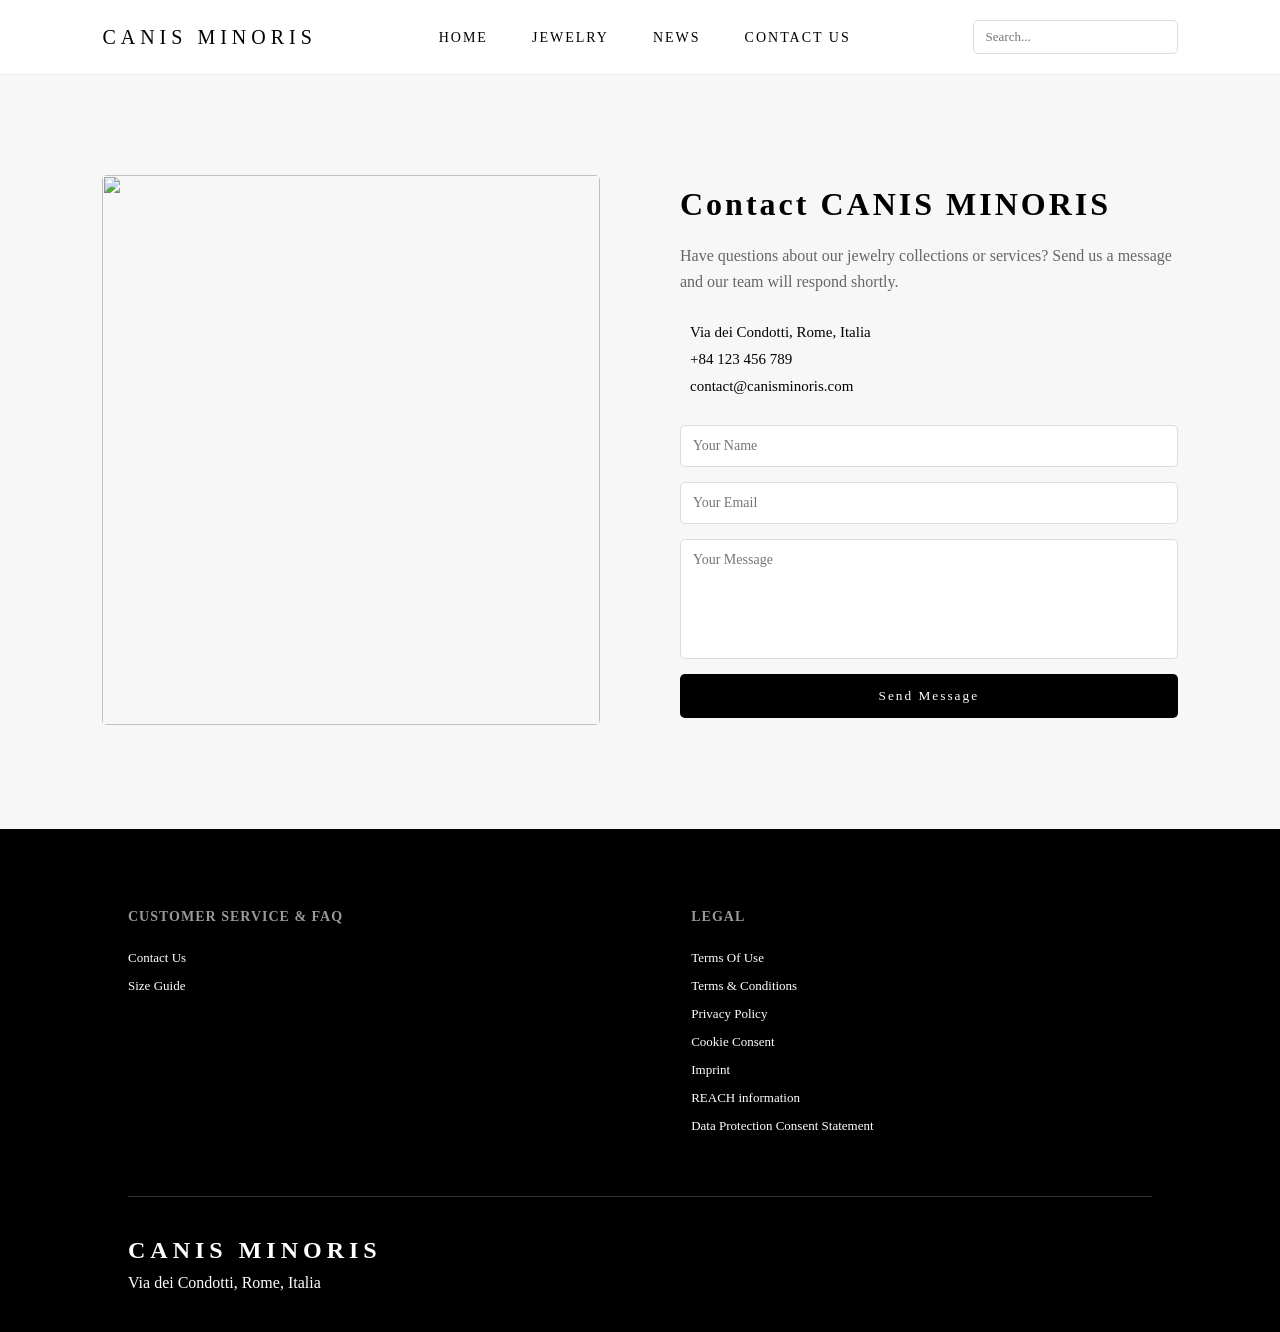
==== contact.html @ bb9cdb8f "1" ====
<!DOCTYPE html>
<html lang="en">

<head>
    <meta charset="UTF-8">
    <meta name="viewport" content="width=device-width, initial-scale=1.0">
    <title>Document</title>
    <link rel="stylesheet" href="./style-contact.css">
</head>

<body>
    <header class="main-header">

        <div class="header-left">
            <h2 class="logo">CANIS MINORIS</h2>
        </div>

        <nav class="nav-menu">
            <a href="./index.html">Home</a>
            <a href="./Jewelry.html">Jewelry</a>
            <a href="./new.html">News</a>
            <a href="./contact.html">Contact Us</a>
        </nav>

        <div class="header-right">
            <div class="search-box">
                <input type="text" placeholder="Search...">
                <i class="fas fa-search"></i>
            </div>
        </div>
    </header>
    <section class="contact">
        <div class="contact-container">
            <div class="contact-left">
                <img src="https://images.unsplash.com/photo-1617038220319-276d3cfab638?w=1200" alt="">
            </div>
            <div class="contact-right">
                <h2>Contact CANIS MINORIS</h2>
                <p class="contact-desc">
                    Have questions about our jewelry collections or services?
                    Send us a message and our team will respond shortly.
                </p>
                <div class="contact-info">
                    <p><i class="fas fa-map-marker-alt"></i> Via dei Condotti, Rome, Italia</p>
                    <p><i class="fas fa-phone"></i> +84 123 456 789</p>
                    <p><i class="fas fa-envelope"></i> contact@canisminoris.com</p>
                </div>
                <form class="contact-form">
                    <input type="text" placeholder="Your Name">
                    <input type="email" placeholder="Your Email">
                    <textarea placeholder="Your Message"></textarea>
                    <button>Send Message</button>
                </form>
            </div>
        </div>
    </section>
    <footer class="main-footer">
        <div class="footer-columns">
            <div class="footer-col">
                <h4>Customer Service & FAQ</h4>
                <ul>
                    <li><a href="#">Contact Us</a></li>
                    <li><a href="#">Size Guide</a></li>
                </ul>
            </div>
            <div class="footer-col">
                <h4>Legal</h4>
                <ul>
                    <li>Terms Of Use</li>
                    <li>Terms & Conditions</li>
                    <li>Privacy Policy</li>
                    <li>Cookie Consent</li>
                    <li>Imprint</li>
                    <li>REACH information</li>
                    <li>Data Protection Consent Statement</li>
                </ul>
            </div>
        </div>

        <hr class="footer-divider">

        <div class="footer-bottom">
            <div class="footer-info">
                <h2 class="footer-logo">CANIS MINORIS</h2>
                <p>Via dei Condotti, Rome, Italia</p>
            </div>
            <div class="social-icons">
                <a href="#"><i class="fab fa-tiktok"></i></a>
                <a href="#"><i class="fab fa-facebook"></i></a>
                <a href="#"><i class="fab fa-instagram"></i></a>
            </div>
        </div>
    </footer>
</body>

</html>
---- style-contact.css ----
* {
    margin: 0;
    padding: 0;
    box-sizing: border-box;
    font-family: 'Times New Roman', Times, serif;
}
.main-header{
    width:100%;
    display:flex;
    justify-content:space-between;
    align-items:center;
    padding:20px 8%;
    background:#fff;
    border-bottom:1px solid #eee;
    position:sticky;
    top:0;
    z-index:1000;
}

.logo{
    font-size:20px;
    letter-spacing:5px;
    font-weight:400;
}

.nav-menu a{
    margin:0 20px;
    text-decoration:none;
    color:#000;
    font-size:14px;
    letter-spacing:2px;
    text-transform:uppercase;
    position:relative;
}

.nav-menu a::after{
    content:"";
    position:absolute;
    width:0;
    height:1px;
    background:black;
    left:0;
    bottom:-5px;
    transition:0.3s;
}

.nav-menu a:hover::after{
    width:100%;
}

.header-right{
    display:flex;
    align-items:center;
   
}

.search-box{
    position:relative;
    
}

.search-box input{
    padding:8px 35px 8px 12px;
    border:1px solid #ddd;
    outline:none;
    font-size:13px;
     border-radius: 5px;
}

.search-box i{
    position:absolute;
    right:10px;
    top:50%;
    transform:translateY(-50%);
    color:#555;
}
.main-footer {
    background-color: #000;
    color: #fff;
    padding: 80px 10% 40px;
}

.footer-columns {
    display: flex;
    justify-content: space-between;
    flex-wrap: wrap;
    gap: 50px;
    margin-bottom: 50px;
}

.footer-col {
    width: 45%;
}

.footer-col h4 {
    font-size: 14px;
    margin-bottom: 25px;
    text-transform: uppercase;
    letter-spacing: 1px;
    color: #999;
}

.footer-col ul {
    list-style: none;
}

.footer-col ul li {
    font-size: 13px;
    margin-bottom: 12px;
    cursor: pointer;
}

.footer-col ul li a {
    color: #fff;
    text-decoration: none;
}

.footer-divider {
    border: 0;
    border-top: 1px solid #333;
    margin-bottom: 40px;
}

.footer-bottom {
    display: flex;
    justify-content: space-between;
    align-items: flex-end;
    flex-wrap: wrap;
}

.footer-logo {
    letter-spacing: 5px;
    margin-bottom: 10px;
}

.social-icons a {
    color: #fff;
    font-size: 20px;
    margin-left: 20px;
    transition: 0.3s;
}

.social-icons a:hover {
    color: #999;
}
.contact{
padding:100px 8%;
background:#f7f7f7;
}

.contact-container{
display:flex;
gap:80px;
align-items:center;
}


.contact-left{
width:50%;
}

.contact-left img{
width:100%;
height:550px;
object-fit:cover;
border-radius:5px;
}


.contact-right{
width:50%;
}

.contact-right h2{
font-size:32px;
letter-spacing:3px;
margin-bottom:20px;
}

.contact-desc{
color:#666;
margin-bottom:30px;
line-height:1.6;
}

.contact-info p{
margin-bottom:10px;
font-size:15px;
}

.contact-info i{
margin-right:10px;
}

/* form */

.contact-form{
margin-top:30px;
display:flex;
flex-direction:column;
}

.contact-form input,
.contact-form textarea{
margin-bottom:15px;
padding:12px;
border:1px solid #ddd;
font-size:14px;
border-radius: 5px;
}

.contact-form textarea{
height:120px;
resize:none;
}

.contact-form button{
padding:14px;
background:black;
color:white;
border:none;
cursor:pointer;
transition:0.3s;
letter-spacing:2px;
border-radius: 5px;
}

.contact-form button:hover{
background:#333;
}
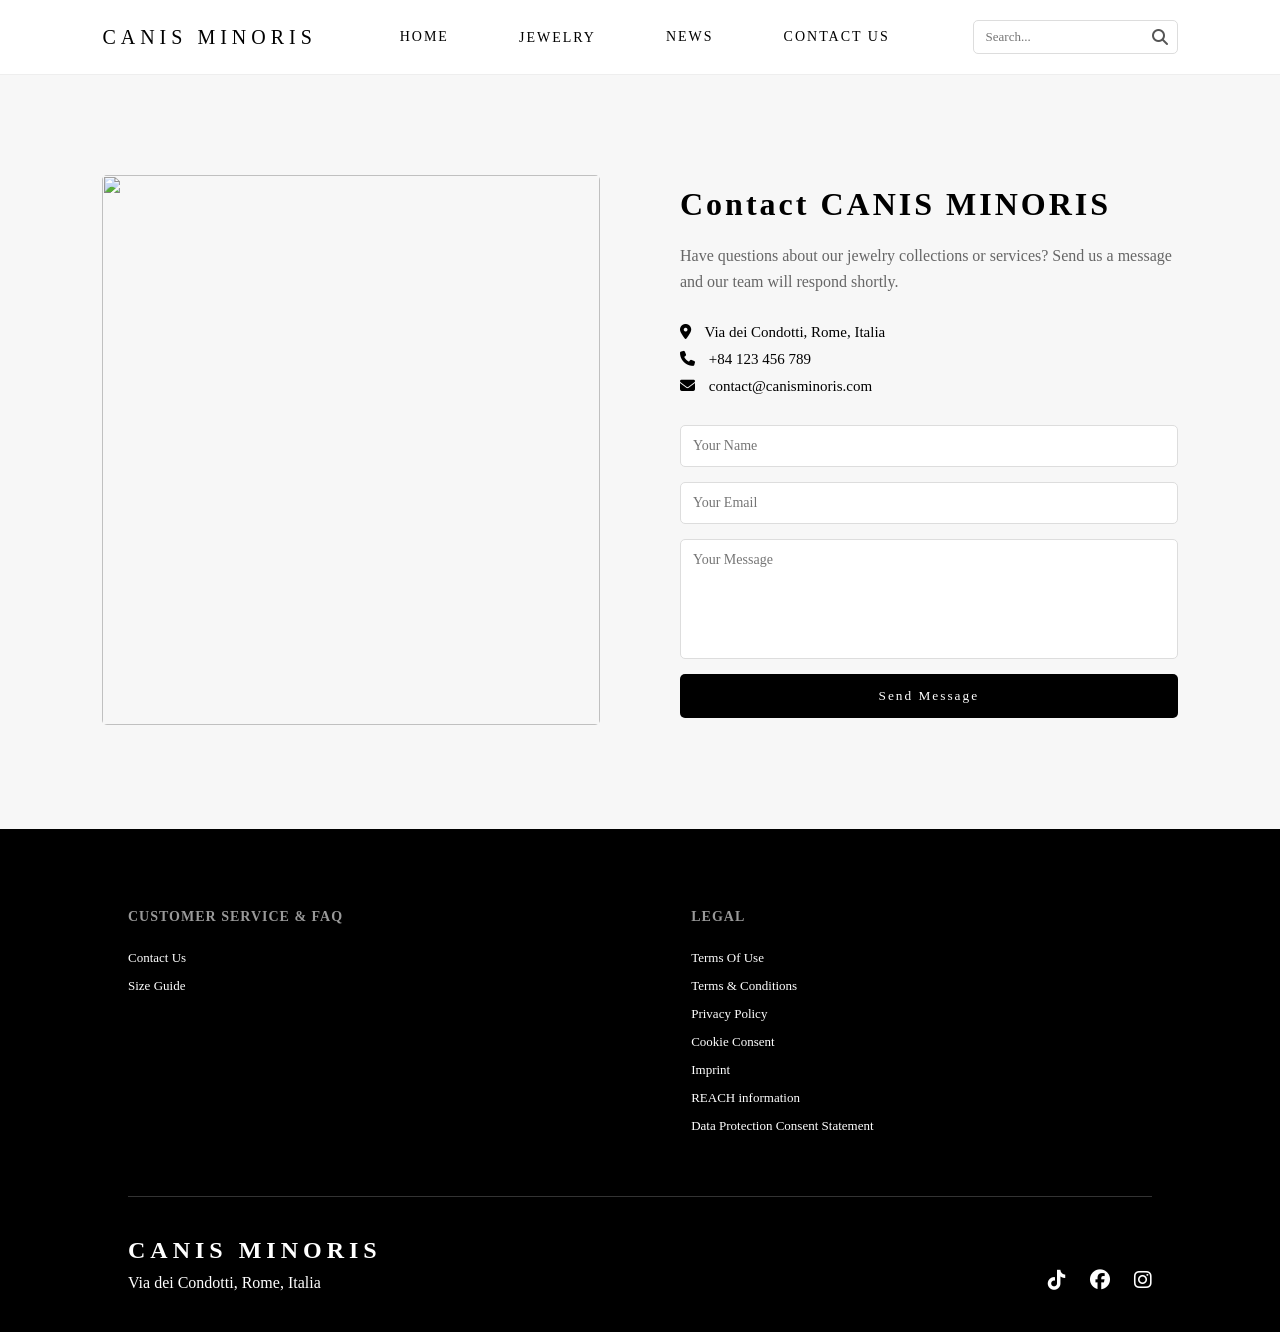
==== commit 924b9aa9: "1" ====
--- a/contact.html
+++ b/contact.html
@@ -6,22 +6,27 @@
     <meta name="viewport" content="width=device-width, initial-scale=1.0">
     <title>Document</title>
     <link rel="stylesheet" href="./style-contact.css">
+    <link rel="stylesheet" href="https://cdnjs.cloudflare.com/ajax/libs/font-awesome/6.5.1/css/all.min.css">
 </head>
 
 <body>
-    <header class="main-header">
-
+   <header class="main-header">
         <div class="header-left">
             <h2 class="logo">CANIS MINORIS</h2>
         </div>
-
         <nav class="nav-menu">
             <a href="./index.html">Home</a>
-            <a href="./Jewelry.html">Jewelry</a>
+            <div class="dropdown">
+                <a href="./Jewelry.html">Jewelry</a>
+                <div class="dropdown-menu">
+                    <a href="./Jewelry.html?type=bracelet">Bracelet</a>
+                    <a href="./Jewelry.html?type=necklace">Necklace</a>
+                    <a href="./Jewelry.html?type=ring">Ring</a>
+                </div>
+            </div>
             <a href="./new.html">News</a>
             <a href="./contact.html">Contact Us</a>
         </nav>
-
         <div class="header-right">
             <div class="search-box">
                 <input type="text" placeholder="Search...">
--- a/style-contact.css
+++ b/style-contact.css
@@ -4,76 +4,153 @@
     box-sizing: border-box;
     font-family: 'Times New Roman', Times, serif;
 }
-.main-header{
-    width:100%;
-    display:flex;
-    justify-content:space-between;
-    align-items:center;
-    padding:20px 8%;
-    background:#fff;
-    border-bottom:1px solid #eee;
-    position:sticky;
-    top:0;
-    z-index:1000;
-}
-
-.logo{
-    font-size:20px;
-    letter-spacing:5px;
-    font-weight:400;
-}
-
-.nav-menu a{
-    margin:0 20px;
-    text-decoration:none;
-    color:#000;
-    font-size:14px;
-    letter-spacing:2px;
-    text-transform:uppercase;
-    position:relative;
-}
-
-.nav-menu a::after{
-    content:"";
-    position:absolute;
-    width:0;
-    height:1px;
-    background:black;
-    left:0;
-    bottom:-5px;
-    transition:0.3s;
-}
-
-.nav-menu a:hover::after{
-    width:100%;
-}
-
-.header-right{
-    display:flex;
-    align-items:center;
-   
-}
-
-.search-box{
-    position:relative;
-    
-}
-
-.search-box input{
-    padding:8px 35px 8px 12px;
-    border:1px solid #ddd;
-    outline:none;
-    font-size:13px;
-     border-radius: 5px;
-}
-
-.search-box i{
-    position:absolute;
-    right:10px;
-    top:50%;
-    transform:translateY(-50%);
-    color:#555;
-}
+
+.nav-menu {
+    display: flex;
+    align-items: center;
+    gap: 30px;
+}
+
+.nav-menu a {
+    text-decoration: none;
+    color: black;
+    font-size: 16px;
+    letter-spacing: 2px;
+}
+
+.dropdown {
+    position: relative;
+}
+
+.dropdown-menu {
+    position: absolute;
+    top: 35px;
+    left: 50%;
+    transform: translateX(-50%) translateY(10px);
+
+    background: white;
+    border: 1px solid #eee;
+    display: flex;
+    flex-direction: column;
+    width: 180px;
+
+    opacity: 0;
+    visibility: hidden;
+    transition: 0.3s ease;
+}
+
+.dropdown-menu a {
+    padding: 12px 0;
+    font-size: 14px;
+    text-align: center;
+    position: relative;
+}
+
+.dropdown-menu a::after {
+    content: "";
+    position: absolute;
+    left: 20%;
+    bottom: 0;
+    width: 0;
+    height: 2px;
+    background: black;
+    transition: 0.3s;
+}
+
+.dropdown-menu a:hover {
+    background: #f7f7f7;
+}
+
+.dropdown-menu a:hover::after {
+    width: 60%;
+}
+
+.dropdown:hover .dropdown-menu {
+    opacity: 1;
+    visibility: visible;
+    transform: translateX(-50%) translateY(0);
+}
+
+.main-header {
+    width: 100%;
+    display: flex;
+    justify-content: space-between;
+    align-items: center;
+    padding: 20px 8%;
+    background: #fff;
+    border-bottom: 1px solid #eee;
+    position: sticky;
+    top: 0;
+    z-index: 1000;
+}
+
+.logo {
+    font-size: 20px;
+    letter-spacing: 5px;
+    font-weight: 400;
+}
+
+.nav-menu a {
+    margin: 0 20px;
+    text-decoration: none;
+    color: #000;
+    font-size: 14px;
+    letter-spacing: 2px;
+    text-transform: uppercase;
+    position: relative;
+}
+
+.nav-menu a::after {
+    content: "";
+    position: absolute;
+    width: 0;
+    height: 1px;
+    background: black;
+    left: 0;
+    bottom: -5px;
+    transition: 0.3s;
+}
+
+.nav-menu a:hover::after {
+    width: 100%;
+}
+
+.header-right {
+    display: flex;
+    align-items: center;
+
+}
+
+.search-box {
+    position: relative;
+
+}
+
+.search-box input {
+    padding: 8px 35px 8px 12px;
+    border: 1px solid #ddd;
+    outline: none;
+    font-size: 13px;
+    border-radius: 5px;
+}
+
+.search-box i {
+    position: absolute;
+    right: 10px;
+    top: 50%;
+    transform: translateY(-50%);
+    color: #555;
+}
+
+.hero-header {
+    height: 100vh;
+    display: flex;
+    justify-content: center;
+    align-items: center;
+    background: url('https://images.unsplash.com/photo-1588444837495-c6cfaf50c821?q=80&w=1920') no-repeat center center fixed;
+    background-size: cover;
+}
+
 .main-footer {
     background-color: #000;
     color: #fff;
@@ -143,88 +220,89 @@
 .social-icons a:hover {
     color: #999;
 }
-.contact{
-padding:100px 8%;
-background:#f7f7f7;
-}
-
-.contact-container{
-display:flex;
-gap:80px;
-align-items:center;
-}
-
-
-.contact-left{
-width:50%;
-}
-
-.contact-left img{
-width:100%;
-height:550px;
-object-fit:cover;
-border-radius:5px;
-}
-
-
-.contact-right{
-width:50%;
-}
-
-.contact-right h2{
-font-size:32px;
-letter-spacing:3px;
-margin-bottom:20px;
-}
-
-.contact-desc{
-color:#666;
-margin-bottom:30px;
-line-height:1.6;
-}
-
-.contact-info p{
-margin-bottom:10px;
-font-size:15px;
-}
-
-.contact-info i{
-margin-right:10px;
-}
-
-/* form */
-
-.contact-form{
-margin-top:30px;
-display:flex;
-flex-direction:column;
+
+.contact {
+    padding: 100px 8%;
+    background: #f7f7f7;
+}
+
+.contact-container {
+    display: flex;
+    gap: 80px;
+    align-items: center;
+}
+
+
+.contact-left {
+    width: 50%;
+}
+
+.contact-left img {
+    width: 100%;
+    height: 550px;
+    object-fit: cover;
+    border-radius: 5px;
+}
+
+
+.contact-right {
+    width: 50%;
+}
+
+.contact-right h2 {
+    font-size: 32px;
+    letter-spacing: 3px;
+    margin-bottom: 20px;
+}
+
+.contact-desc {
+    color: #666;
+    margin-bottom: 30px;
+    line-height: 1.6;
+}
+
+.contact-info p {
+    margin-bottom: 10px;
+    font-size: 15px;
+}
+
+.contact-info i {
+    margin-right: 10px;
+}
+
+
+
+.contact-form {
+    margin-top: 30px;
+    display: flex;
+    flex-direction: column;
 }
 
 .contact-form input,
-.contact-form textarea{
-margin-bottom:15px;
-padding:12px;
-border:1px solid #ddd;
-font-size:14px;
-border-radius: 5px;
-}
-
-.contact-form textarea{
-height:120px;
-resize:none;
-}
-
-.contact-form button{
-padding:14px;
-background:black;
-color:white;
-border:none;
-cursor:pointer;
-transition:0.3s;
-letter-spacing:2px;
-border-radius: 5px;
-}
-
-.contact-form button:hover{
-background:#333;
+.contact-form textarea {
+    margin-bottom: 15px;
+    padding: 12px;
+    border: 1px solid #ddd;
+    font-size: 14px;
+    border-radius: 5px;
+}
+
+.contact-form textarea {
+    height: 120px;
+    resize: none;
+}
+
+.contact-form button {
+    padding: 14px;
+    background: black;
+    color: white;
+    border: none;
+    cursor: pointer;
+    transition: 0.3s;
+    letter-spacing: 2px;
+    border-radius: 5px;
+}
+
+.contact-form button:hover {
+    background: #333;
 }
